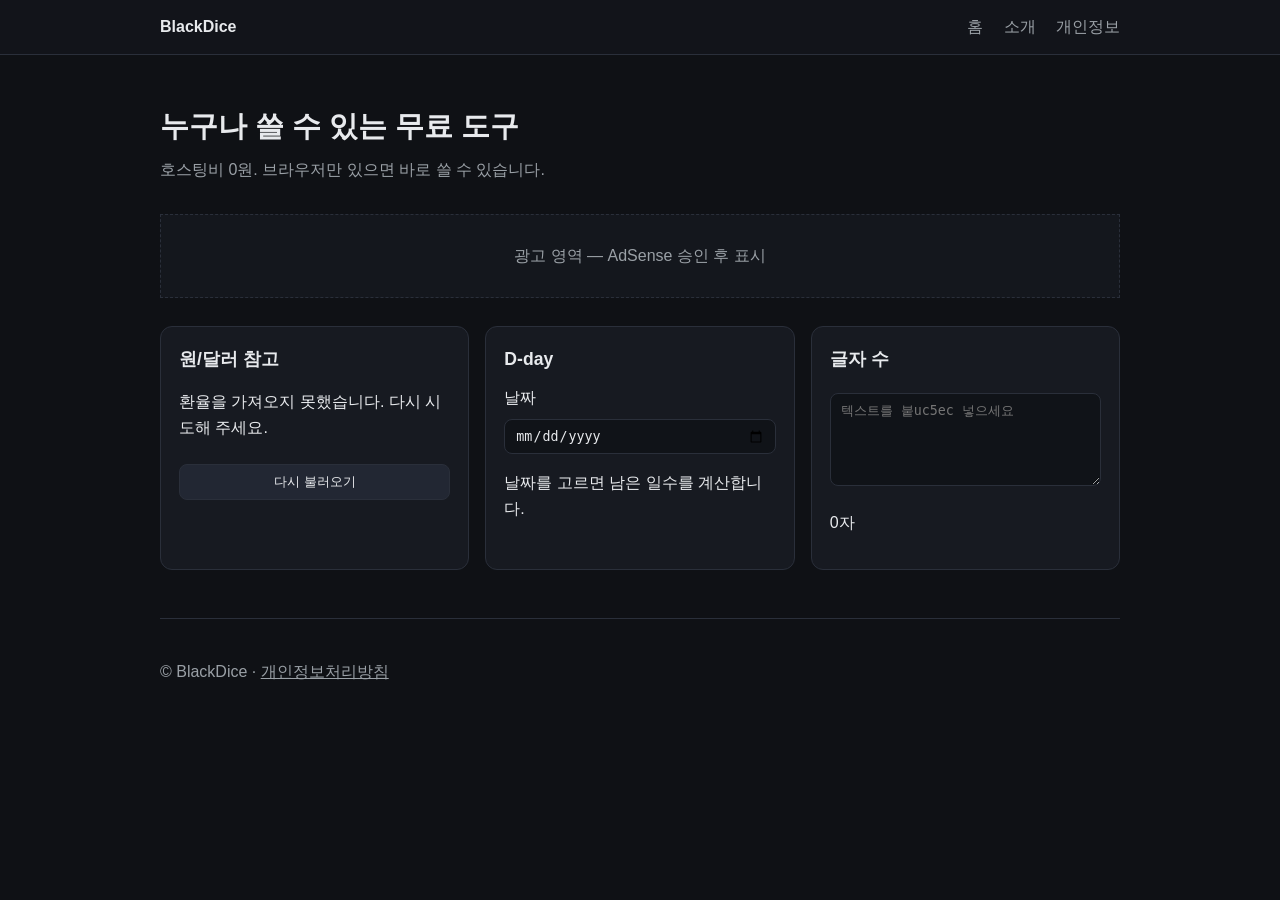
==== index.html @ 86fe96d8 "Add public static site ready for GitHub Pages and future ads" ====
<!DOCTYPE html>
<html lang="ko">
<head>
  <meta charset="UTF-8" />
  <meta name="viewport" content="width=device-width, initial-scale=1" />
  <title>BlackDice — 실용 도구</title>
  <meta name="description" content="무료로 쓰는 실용 도구. 환율, D-day, 텍스트 도구." />
  <link rel="stylesheet" href="styles.css" />
  <!-- AdSense: 승인 후 아래 주석 해제 후 client id 입력
  <script async src="https://pagead2.googlesyndication.com/pagead/js/adsbygoogle.js?client=ca-pub-XXXXXXXX" crossorigin="anonymous"></script>
  -->
</head>
<body>
  <header class="top">
    <div class="wrap">
      <a class="brand" href="./">BlackDice</a>
      <nav>
        <a href="./">홈</a>
        <a href="./about.html">소개</a>
        <a href="./privacy.html">개인정보</a>
      </nav>
    </div>
  </header>

  <main class="wrap">
    <section class="hero">
      <h1>누구나 쓸 수 있는 무료 도구</h1>
      <p>호스팅비 0원. 브라우저만 있으면 바로 쓸 수 있습니다.</p>
    </section>

    <div class="ad-slot" aria-label="광고 영역">광고 영역 — AdSense 승인 후 표시</div>

    <section class="grid">
      <article class="card">
        <h2>원/달러 참고</h2>
        <p id="fx">환율을 불러오는 중...</p>
        <button type="button" id="fx-refresh">다시 불러오기</button>
      </article>

      <article class="card">
        <h2>D-day</h2>
        <label>날짜 <input type="date" id="dday-date" /></label>
        <p id="dday-out">날짜를 고르면 남은 일수를 계산합니다.</p>
      </article>

      <article class="card">
        <h2>글자 수</h2>
        <textarea id="count-text" rows="5" placeholder="텍스트를 붙uc5ec 넣으세요"></textarea>
        <p id="count-out">0자</p>
      </article>
    </section>
  </main>

  <footer class="wrap foot">
    <p>© BlackDice · <a href="./privacy.html">개인정보처리방침</a></p>
  </footer>
  <script src="app.js"></script>
</body>
</html>
---- styles.css ----
:root {
  --bg: #0f1115;
  --card: #171a21;
  --text: #e8eaed;
  --muted: #9aa0a6;
  --line: #2a2f3a;
  --accent: #c9a227;
}
* { box-sizing: border-box; }
body {
  margin: 0;
  font-family: "Pretendard", "Noto Sans KR", sans-serif;
  background: var(--bg);
  color: var(--text);
  line-height: 1.6;
}
.wrap { width: min(960px, calc(100% - 32px)); margin: 0 auto; }
.top {
  border-bottom: 1px solid var(--line);
  background: #12141a;
}
.top .wrap {
  display: flex;
  justify-content: space-between;
  align-items: center;
  padding: 14px 0;
}
.brand { color: var(--text); text-decoration: none; font-weight: 700; }
nav a { color: var(--muted); text-decoration: none; margin-left: 16px; }
nav a:hover { color: var(--text); }
.hero { padding: 48px 0 24px; }
.hero h1 { margin: 0 0 8px; font-size: 1.8rem; }
.hero p { margin: 0; color: var(--muted); }
.ad-slot {
  border: 1px dashed var(--line);
  color: var(--muted);
  text-align: center;
  padding: 28px;
  margin: 8px 0 28px;
  background: #14171d;
}
.grid {
  display: grid;
  gap: 16px;
  grid-template-columns: repeat(auto-fit, minmax(240px, 1fr));
  padding-bottom: 48px;
}
.card {
  background: var(--card);
  border: 1px solid var(--line);
  border-radius: 12px;
  padding: 18px;
}
.card h2 { margin: 0 0 12px; font-size: 1.1rem; }
button, input, textarea {
  width: 100%;
  margin-top: 8px;
  padding: 8px 10px;
  border-radius: 8px;
  border: 1px solid var(--line);
  background: #101318;
  color: var(--text);
}
button { cursor: pointer; background: #222733; }
.prose { padding: 40px 0 64px; }
.foot { color: var(--muted); padding: 24px 0 40px; border-top: 1px solid var(--line); }
.foot a { color: var(--muted); }
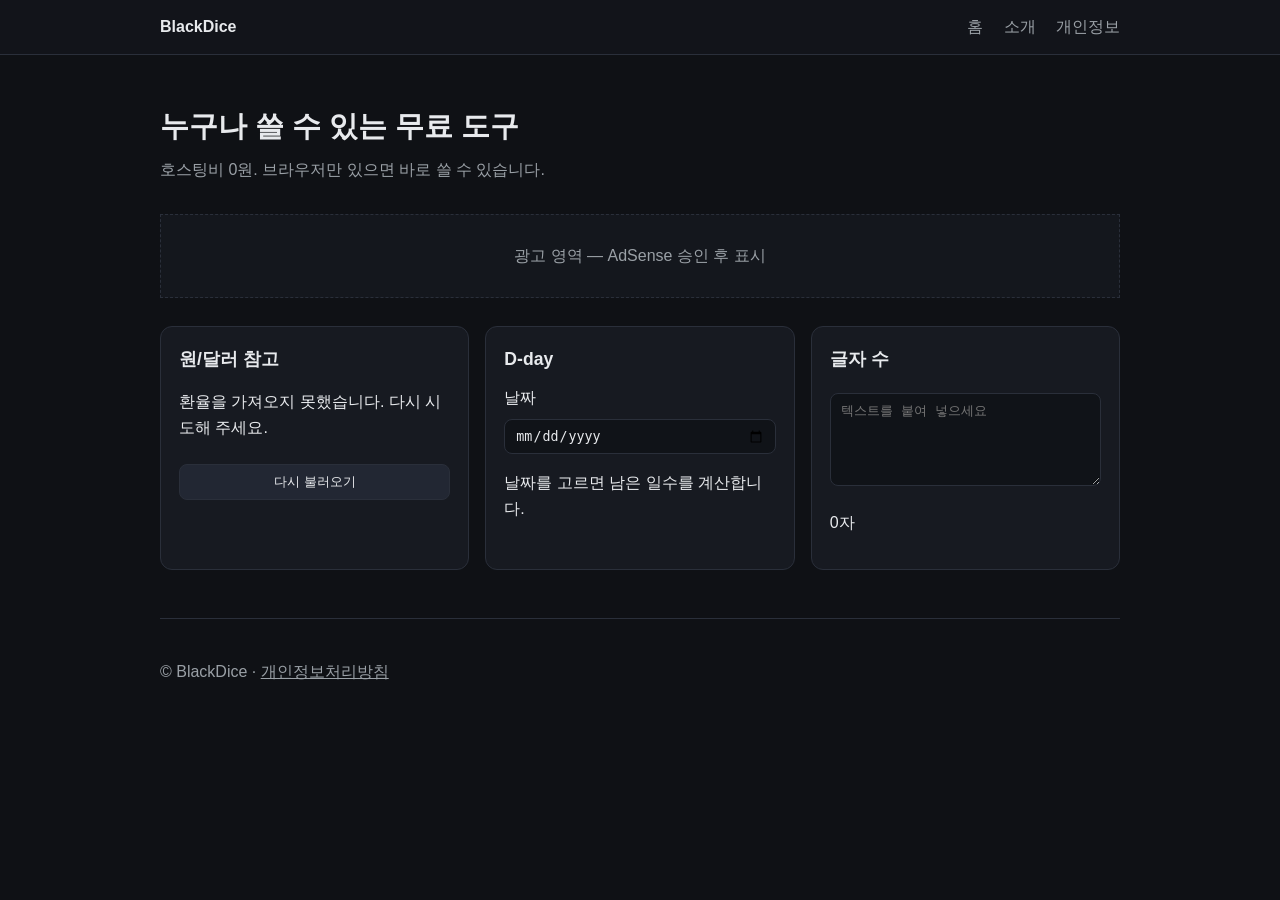
==== commit 51bb27e8: "Fix textarea placeholder typo" ====
--- a/index.html
+++ b/index.html
@@ -45,7 +45,7 @@
 
       <article class="card">
         <h2>글자 수</h2>
-        <textarea id="count-text" rows="5" placeholder="텍스트를 붙uc5ec 넣으세요"></textarea>
+        <textarea id="count-text" rows="5" placeholder="텍스트를 붙여 넣으세요"></textarea>
         <p id="count-out">0자</p>
       </article>
     </section>
